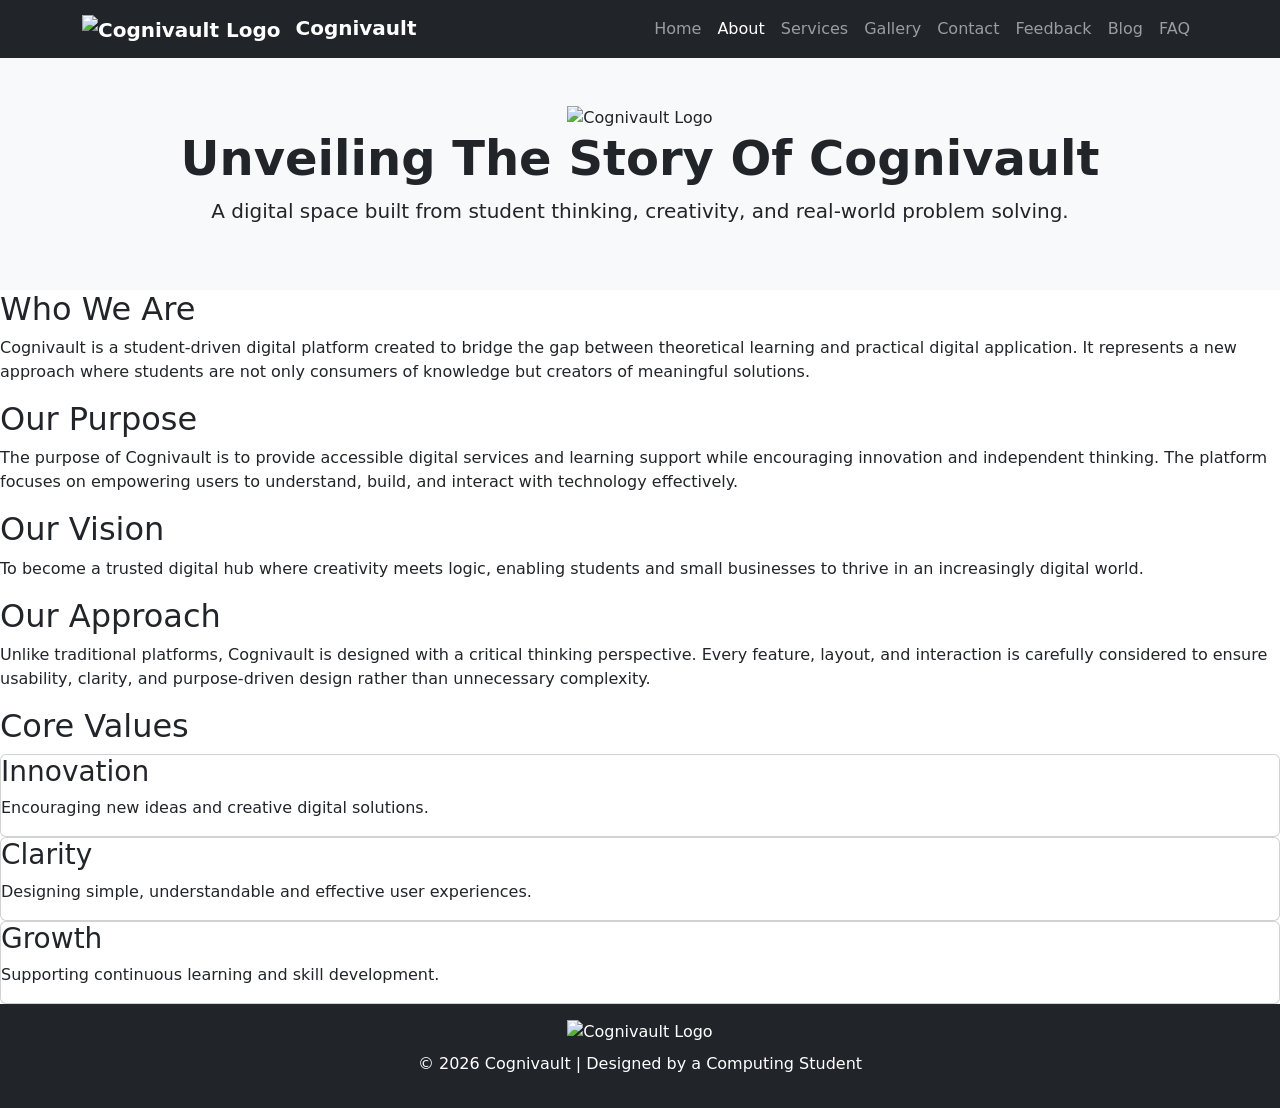
==== about.html @ 47ba243a "Uploaded website files Initial website upload" ====
<!DOCTYPE html> 

<html lang="en"> 

<head> 

    <meta charset="UTF-8"> 

    <meta name="viewport" content="width=device-width, initial-scale=1.0"> 

    <title>About Cognivault | Shaping Digital Futures</title>
    
    <!--Bootsrap CSS-->
    <link rel="stylesheet" href="https://cdn.jsdelivr.net/npm/bootstrap@5.3.2/dist/css/bootstrap.min.css">

    <!--Custom CSS-->
    <link rel="stylesheet" href="css/styles.css"> 

    <!--Google fonts-->
    <link rel="stylesheet" href="https://fonts.googleapis.com/css2?family=Poppins:wght@300;500;700&display=swap"> 

</head> 

<body> 

    <!-- NAVIGATION --> 
<nav class="navbar navbar-expand-lg navbar-dark bg-dark"> 

  <div class="container"> 
      
    <!--Logo+Brand-->
    <a class="navbar-brand fw-bold" href=index.html>
      <img src="images/logo.png" alt="Cognivault Logo" width="40" height="40" class="me-2"> 
      Cognivault
    </a>
    
    <!--Toggler-->
    <button class="navbar-toggler" type="button" data-bs-toggle="collapse" data-bs-target="#navMenu"> 

      <span class="navbar-toggler-icon"></span> 

    </button>
      
    <!--Links-->
    <div class="collapse navbar-collapse" id="navMenu" > 

      <ul class="navbar-nav ms-auto"> 

        <li class="nav-item"><a class="nav-link" href="index.html">Home</a></li> 

        <li class="nav-item"><a class="nav-link active" href="about.html">About</a></li> 

        <li class="nav-item"><a class="nav-link" href="services.html">Services</a></li> 

        <li class="nav-item"><a class="nav-link" href="gallery.html">Gallery</a></li> 

        <li class="nav-item"><a class="nav-link" href="contact.html">Contact</a></li> 

        <li class="nav-item"><a class="nav-link" href="feedback.html">Feedback</a></li> 
          
        <li class="nav-item"><a class="nav-link" href="blog.html">Blog</a></li>
          
        <li class="nav-item"><a class="nav-link" href="faq.html">FAQ</a></li> 

      </ul> 

    </div> 

  </div> 

</nav> 
 
    <!-- ABOUT HERO --> 

  <section class="hero text-center py-5 bg-light"> 
      
            <img src="images/logo.png" alt="Cognivault Logo" width="300" height="300" loading="lazy">

        <div class="container"> 

            <h2 class="display-5 fw-bold">Unveiling The Story Of Cognivault</h2> 

            <p class="lead">A digital space built from student thinking, creativity, and real-world problem solving.</p> 

        </div> 

    </section> 

 

    <!-- MAIN ABOUT CONTENT --> 

    <section class="about-preview"> 

        <h2>Who We Are</h2> 

        <p> 

            Cognivault is a student-driven digital platform created to bridge the gap between  

            theoretical learning and practical digital application. It represents a new approach  

            where students are not only consumers of knowledge but creators of meaningful solutions. 

        </p> 

 

        <h2>Our Purpose</h2> 

        <p> 

            The purpose of Cognivault is to provide accessible digital services and learning  

            support while encouraging innovation and independent thinking. The platform focuses  

            on empowering users to understand, build, and interact with technology effectively. 

        </p> 

 

        <h2>Our Vision</h2> 

        <p> 

            To become a trusted digital hub where creativity meets logic, enabling students  

            and small businesses to thrive in an increasingly digital world. 

        </p> 

 

        <h2>Our Approach</h2> 

        <p> 

            Unlike traditional platforms, Cognivault is designed with a critical thinking  

            perspective. Every feature, layout, and interaction is carefully considered to  

            ensure usability, clarity, and purpose-driven design rather than unnecessary complexity. 

        </p> 

    </section> 

 

    <!-- VALUES SECTION --> 

    <section class="services-preview"> 

        <h2>Core Values</h2> 

 

        <div class="services-container"> 

            <div class="card"> 

                <h3>Innovation</h3> 

                <p>Encouraging new ideas and creative digital solutions.</p> 

            </div> 

 

            <div class="card"> 

                <h3>Clarity</h3> 

                <p>Designing simple, understandable and effective user experiences.</p> 

            </div> 

 

            <div class="card"> 

                <h3>Growth</h3> 

                <p>Supporting continuous learning and skill development.</p> 

            </div> 

        </div> 

    </section> 

 
    <!-- FOOTER -->
      <footer class="bg-dark text-white text-center py-3">
       <img src="images/logo.png" alt="Cognivault Logo" width="40" height="40" class="mb-2" loading="lazy">
       <p>&copy; 2026 Cognivault | Designed by a Computing Student</p> 
      </footer>

    <!--Bootstrap JS Bundle-->
    <script src="https://cdn.jsdelivr.net/npm/bootstrap@5.3.2/dist/js/bootstrap.bundle.min.js"></script>
     
    <!--Javascript link-->
    <script src="js/script.js"></script>

</body> 

</html>
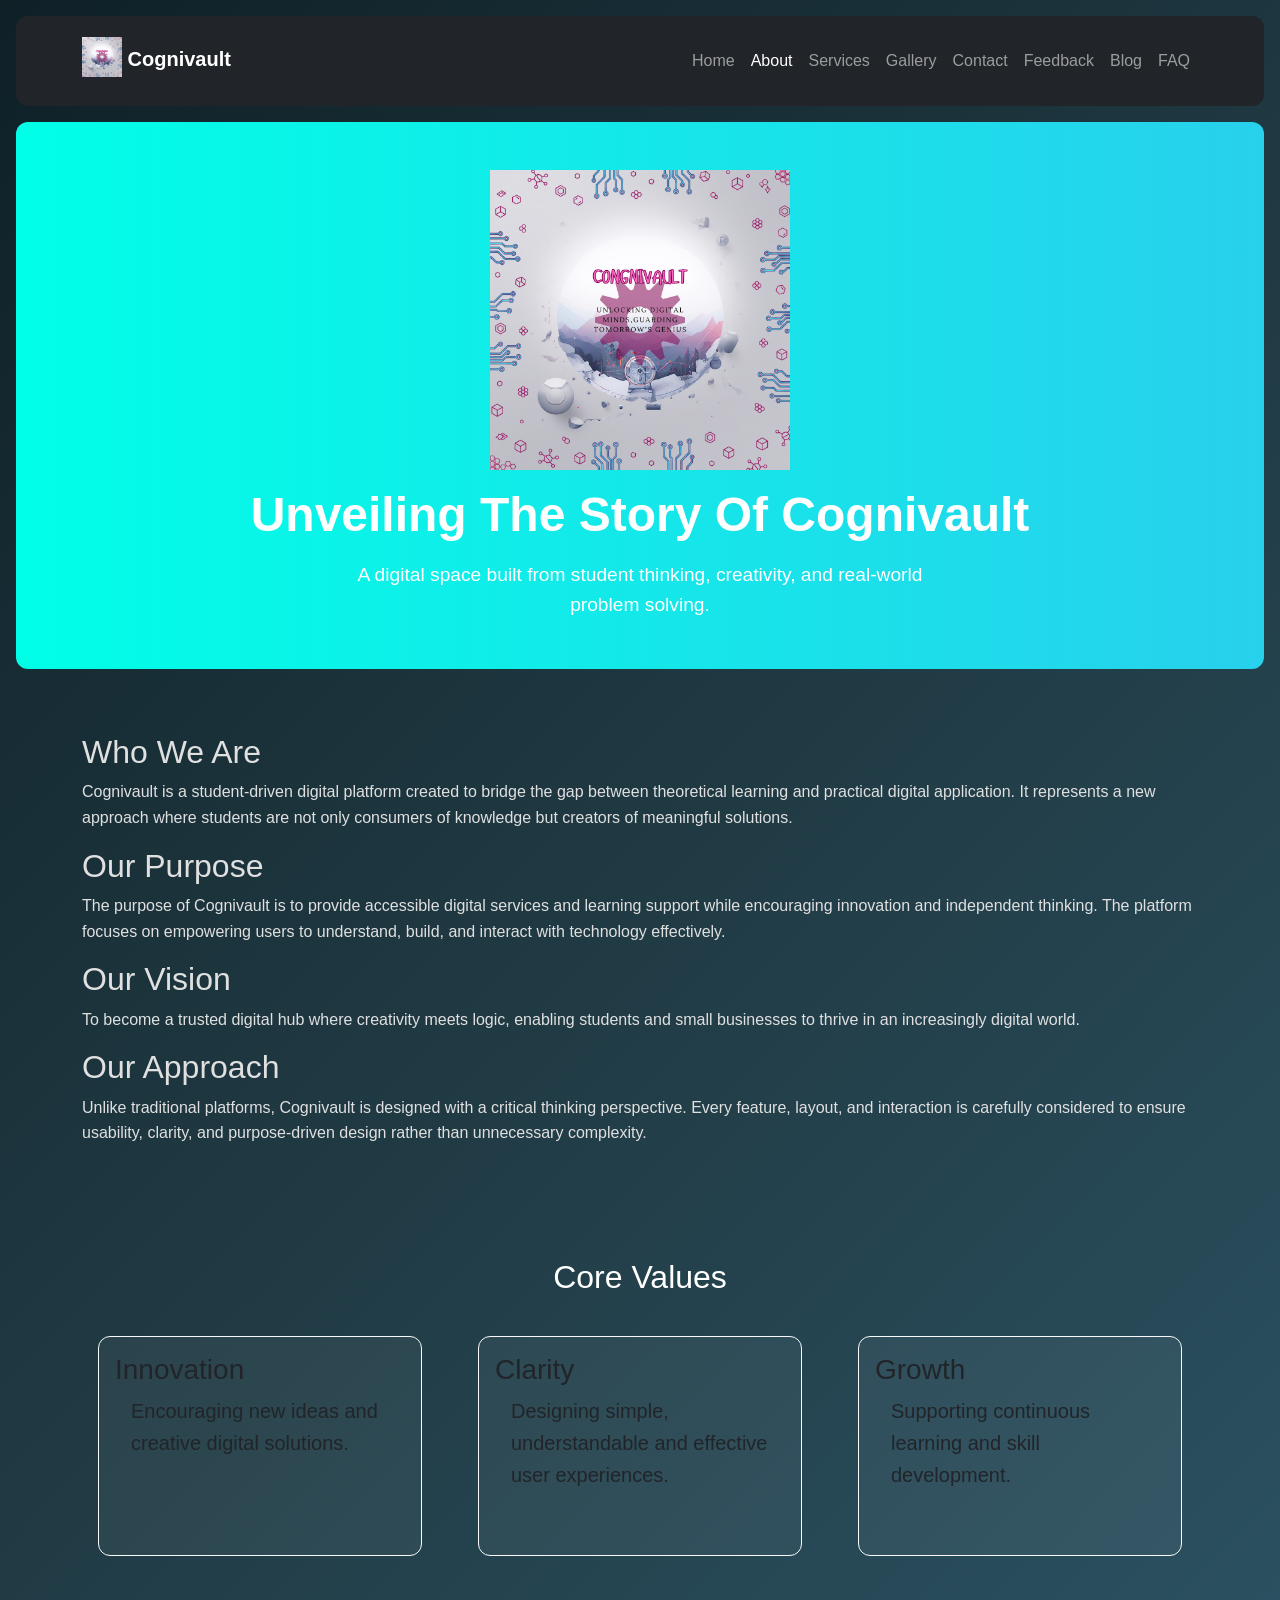
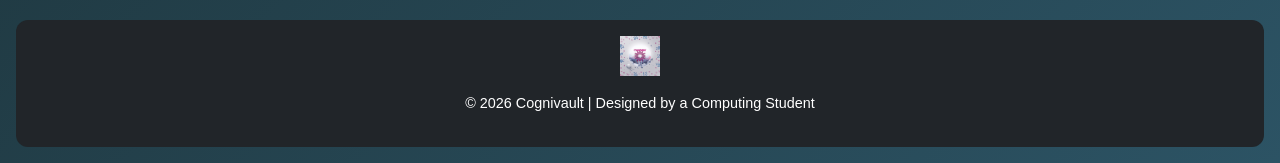
==== commit 3b262e20: "Uploaded complete project files Includes index.html, about.html, contact.html, feedback.html, blog.h" ====
--- a/about.html
+++ b/about.html
@@ -30,7 +30,7 @@
       
     <!--Logo+Brand-->
     <a class="navbar-brand fw-bold" href=index.html>
-      <img src="images/logo.png" alt="Cognivault Logo" width="40" height="40" class="me-2"> 
+      <img src="images/logo.png" alt="Cognivault Logo" class="img-fluid mb-2" style="max-width:40px;"> 
       Cognivault
     </a>
     
@@ -74,13 +74,13 @@
 
   <section class="hero text-center py-5 bg-light"> 
       
-            <img src="images/logo.png" alt="Cognivault Logo" width="300" height="300" loading="lazy">
+            <img src="images/logo.png" alt="Cognivault Logo" class="img-fluid mb-3" style="max-width:300px;" loading="lazy;">
 
         <div class="container"> 
 
-            <h2 class="display-5 fw-bold">Unveiling The Story Of Cognivault</h2> 
+            <h1 class="display-5 fw-bold mb-3">Unveiling The Story Of Cognivault</h1> 
 
-            <p class="lead">A digital space built from student thinking, creativity, and real-world problem solving.</p> 
+            <p class="lead px-3">A digital space built from student thinking, creativity, and real-world problem solving.</p> 
 
         </div> 
 
@@ -90,8 +90,8 @@
 
     <!-- MAIN ABOUT CONTENT --> 
 
-    <section class="about-preview"> 
-
+    <section class="about-preview py-5"> 
+      <div class="container">
         <h2>Who We Are</h2> 
 
         <p> 
@@ -102,7 +102,8 @@
 
             where students are not only consumers of knowledge but creators of meaningful solutions. 
 
-        </p> 
+        </p>
+                    
 
  
 
@@ -143,64 +144,54 @@
             ensure usability, clarity, and purpose-driven design rather than unnecessary complexity. 
 
         </p> 
-
-    </section> 
-
- 
-
+      </div>
+    </section>
+    
     <!-- VALUES SECTION --> 
-
-    <section class="services-preview"> 
-
-        <h2>Core Values</h2> 
-
- 
-
-        <div class="services-container"> 
-
-            <div class="card"> 
-
+    <section class="about-preview py-5"> 
+      <div class="container">
+          <h2 class="text-center mb-4 text-white">Core Values</h2> 
+          <!--(keeps white text, but now sits on navy background)-->
+          <div class="row"> 
+              
+            <!--Innovation-->
+            <div class="col-md-4 col-sm-12 mb-3"> 
+                <div class="card border-light p-3 h-100">
                 <h3>Innovation</h3> 
-
-                <p>Encouraging new ideas and creative digital solutions.</p> 
-
+                <p class="lead px-3">Encouraging new ideas and creative digital solutions.</p> 
+              </div>
             </div> 
-
- 
-
-            <div class="card"> 
-
-                <h3>Clarity</h3> 
-
-                <p>Designing simple, understandable and effective user experiences.</p> 
-
+    
+            <!--Clarity-->
+            <div class="col-md-4 col-sm-12 mb-3"> 
+                <div class="card border-light p-3 h-100">
+               <h3>Clarity</h3> 
+               <p class="lead px-3">Designing simple, understandable and effective user experiences.</p> 
+              </div>
             </div> 
-
- 
-
-            <div class="card"> 
-
-                <h3>Growth</h3> 
-
-                <p>Supporting continuous learning and skill development.</p> 
-
-            </div> 
-
-        </div> 
-
-    </section> 
+            
+            <!--Growth-->
+            <div class="col-md-4 col-sm-12 mb-3"> 
+                <div class="card border-light p-3 h-100">
+               <h3>Growth</h3> 
+                  <p class="lead px-3">Supporting continuous learning and skill development.</p>
+              </div>
+            </div>
+            </div>
+          </div>
+    </section>
 
  
     <!-- FOOTER -->
       <footer class="bg-dark text-white text-center py-3">
-       <img src="images/logo.png" alt="Cognivault Logo" width="40" height="40" class="mb-2" loading="lazy">
+            <img src="images/logo.png" alt="Cognivault Logo" class="img-fluid mb-3" loading="lazy" style="max-width:40px;">
        <p>&copy; 2026 Cognivault | Designed by a Computing Student</p> 
       </footer>
 
     <!--Bootstrap JS Bundle-->
     <script src="https://cdn.jsdelivr.net/npm/bootstrap@5.3.2/dist/js/bootstrap.bundle.min.js"></script>
      
-    <!--Javascript link-->
+    <!--Custom JS-->
     <script src="js/script.js"></script>
 
 </body> 
--- a/css/styles.css
+++ b/css/styles.css
@@ -0,0 +1,239 @@
+/* GLOBAL RESET & BASE */ 
+
+{ 
+
+    Margin: 0; 
+
+    Padding: 0; 
+
+    Box-sizing: border-box; 
+
+} 
+
+Body { 
+
+    Font-family: ‘Poppins’, sans-serif; 
+
+    Background: linear-gradient(135deg, #0f2027, #203a43, #2c5364); 
+
+    Color: #e0e0e0; 
+
+    Line-height: 1.6; 
+
+} 
+
+ 
+
+/* NAVBAR – Glassmorphism */ 
+
+.navbar { 
+
+    Display: flex; 
+
+    Justify-content: space-between; 
+
+    Align-items: center; 
+
+    Background: rgba(255, 255, 255, 0.05); 
+
+    Backdrop-filter: blur(10px); 
+
+    Padding: 1rem 2rem; 
+
+    Border-radius: 12px; 
+
+    Margin: 1rem; 
+
+} 
+
+.logo { 
+
+    Font-weight: 700; 
+
+    Color: #00ffe7; 
+
+    Text-shadow: 0 0 10px #00ffe7; 
+
+} 
+
+.nav-links { 
+
+    List-style: none; 
+
+    Display: flex; 
+
+    Gap: 1.5rem; 
+
+} 
+
+.nav-links a { 
+
+    Color: #fff; 
+
+    Text-decoration: none; 
+
+    Position: relative; 
+
+} 
+
+.nav-links a::after { 
+
+    Content: ‘’; 
+
+    Position: absolute; 
+
+    Width: 0%; 
+
+    Height: 2px; 
+
+    Bottom: -4px; 
+
+    Left: 0; 
+
+    Background: #00ffe7; 
+
+    Transition: width 0.3s ease; 
+
+} 
+
+.nav-links a:hover::after { 
+
+    Width: 100%; 
+
+} 
+
+ 
+
+/* HERO SECTION – Animated Gradient */ 
+
+.hero { 
+
+    Text-align: center; 
+
+    Padding: 6rem 2rem; 
+
+    Background: linear-gradient(270deg, #ff6ec4, #7873f5, #00ffe7); 
+
+    Background-size: 600% 600%; 
+
+    Animation: gradientShift 12s ease infinite; 
+
+    Color: #fff; 
+
+    Border-radius: 12px; 
+
+    Margin: 1rem; 
+
+} 
+
+@keyframes gradientShift { 
+
+    0% { background-position: 0% 50%; } 
+
+    50% { background-position: 100% 50%; } 
+
+    100% { background-position: 0% 50%; } 
+
+} 
+
+.hero h2 { 
+
+    Font-size: 3rem; 
+
+    Margin-bottom: 1rem; 
+
+    Text-shadow: 0 0 15px rgba(0,0,0,0.5); 
+
+} 
+
+.hero p { 
+
+    Font-size: 1.2rem; 
+
+    Max-width: 600px; 
+
+    Margin: auto; 
+
+} 
+
+ 
+
+/* CARDS – Neon Glow */ 
+
+.card { 
+
+    Background: rgba(255, 255, 255, 0.05); 
+
+    Border-radius: 12px; 
+
+    Padding: 2rem; 
+
+    Margin: 1rem; 
+
+    Transition: transform 0.3s ease, box-shadow 0.3s ease; 
+
+} 
+
+.card:hover { 
+
+    Transform: translateY(-10px); 
+
+    Box-shadow: 0 0 20px #00ffe7;
+
+} 
+
+ 
+
+/* BUTTONS – Futuristic Glow */ 
+
+.btn { 
+
+    Display: inline-block; 
+
+    Background: #00ffe7; 
+
+    Color: #111; 
+
+    Padding: 0.8rem 1.5rem; 
+
+    Border-radius: 30px; 
+
+    Text-decoration: none; 
+
+    Font-weight: 600; 
+
+    Transition: all 0.3s ease; 
+
+} 
+
+.btn:hover { 
+
+    Background: #ff6ec4; 
+
+    Color: #fff; 
+
+    Box-shadow: 0 0 15px #ff6ec4; 
+
+} 
+
+ 
+
+/* FOOTER */ 
+
+Footer { 
+
+    Text-align: center; 
+
+    Padding: 2rem; 
+
+    Background: rgba(255, 255, 255, 0.05); 
+
+    Backdrop-filter: blur(10px); 
+
+    Border-radius: 12px; 
+
+    Margin: 1rem; 
+
+    Font-size: 0.9rem; 
+
+} 
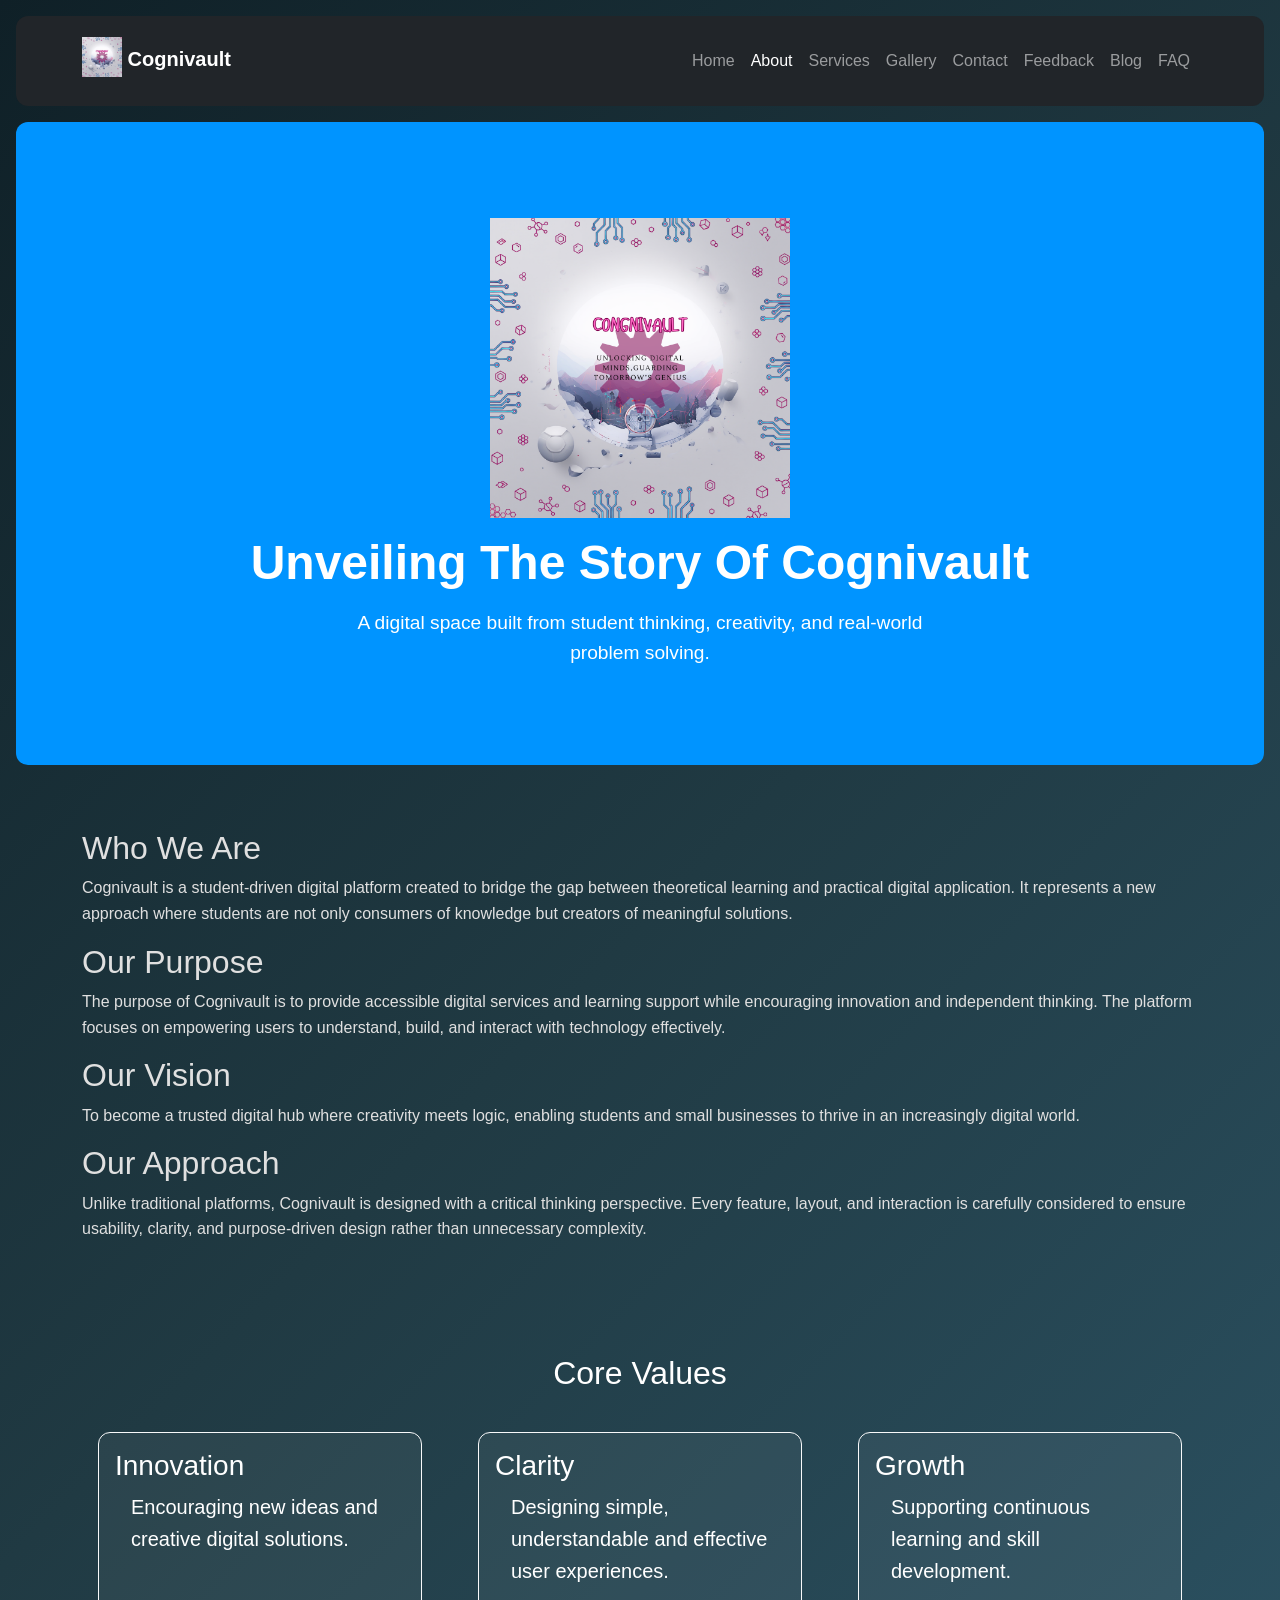
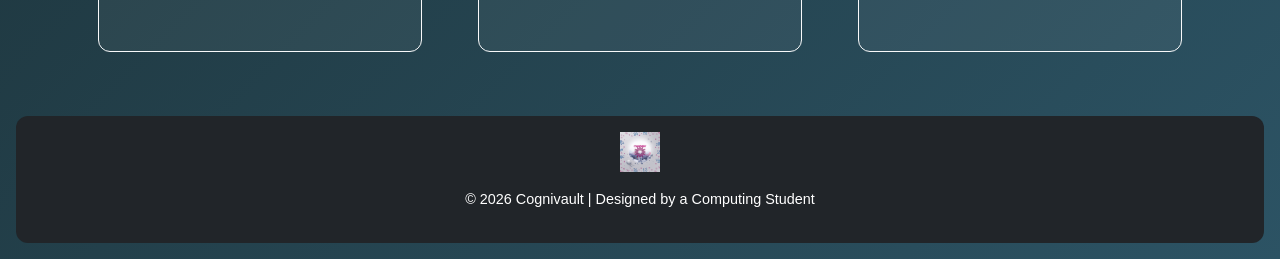
==== commit e626429e: "Update about.html" ====
--- a/about.html
+++ b/about.html
@@ -72,7 +72,7 @@
  
     <!-- ABOUT HERO --> 
 
-  <section class="hero text-center py-5 bg-light"> 
+  <section class="hero text-center"> 
       
             <img src="images/logo.png" alt="Cognivault Logo" class="img-fluid mb-3" style="max-width:300px;" loading="lazy;">
 
@@ -196,4 +196,4 @@
 
 </body> 
 
-</html> +</html> 
--- a/css/styles.css
+++ b/css/styles.css
@@ -1,6 +1,6 @@
 /* GLOBAL RESET & BASE */ 
 
-{ 
+*{ 
 
     Margin: 0; 
 
@@ -104,7 +104,7 @@
 
  
 
-/* HERO SECTION – Animated Gradient */ 
+/* HERO SECTION */ 
 
 .hero { 
 
@@ -112,122 +112,109 @@
 
     Padding: 6rem 2rem; 
 
-    Background: linear-gradient(270deg, #ff6ec4, #7873f5, #00ffe7); 
-
-    Background-size: 600% 600%; 
-
-    Animation: gradientShift 12s ease infinite; 
+    Background: #0094ff; /*bright blue background*/
+
+    Color: #ffffff; /*white text*/
+
+    Border-radius: 12px; 
+
+    Margin: 1rem; 
+
+}
+
+.hero h2 { 
+
+    Font-size: 3rem; 
+
+    Margin-bottom: 1rem; 
+
+    Text-shadow: 0 0 15px rgba(0,0,0,0.5); 
+
+} 
+
+.hero p { 
+
+    Font-size: 1.2rem; 
+
+    Max-width: 600px; 
+
+    Margin: auto; 
+
+} 
+
+ 
+
+/* CARDS – Neon Glow */ 
+
+.card { 
+
+    Background: rgba(255, 255, 255, 0.05) ; 
+
+    Border-radius: 12px; 
+
+    Padding: 2rem; 
+
+    Margin: 1rem; 
+
+    Transition: transform 0.3s ease, box-shadow 0.3s ease; 
+
+    Color: #FFFFFF; /*white text inside cards*/
+} 
+
+.card:hover { 
+
+    Transform: translateY(-10px); 
+
+    Box-shadow: 0 0 20px #00ffe7;
+
+} 
+
+ 
+
+/* BUTTONS – Futuristic Glow */ 
+
+.btn { 
+
+    Display: inline-block; 
+
+    Background: #00ffe7; 
+
+    Color: #111; 
+
+    Padding: 0.8rem 1.5rem; 
+
+    Border-radius: 30px; 
+
+    Text-decoration: none; 
+
+    Font-weight: 600; 
+
+    Transition: all 0.3s ease; 
+
+} 
+
+.btn:hover { 
+
+    Background: #ff6ec4; 
 
     Color: #fff; 
 
-    Border-radius: 12px; 
-
-    Margin: 1rem; 
-
-} 
-
-@keyframes gradientShift { 
-
-    0% { background-position: 0% 50%; } 
-
-    50% { background-position: 100% 50%; } 
-
-    100% { background-position: 0% 50%; } 
-
-} 
-
-.hero h2 { 
-
-    Font-size: 3rem; 
-
-    Margin-bottom: 1rem; 
-
-    Text-shadow: 0 0 15px rgba(0,0,0,0.5); 
-
-} 
-
-.hero p { 
-
-    Font-size: 1.2rem; 
-
-    Max-width: 600px; 
-
-    Margin: auto; 
-
-} 
-
- 
-
-/* CARDS – Neon Glow */ 
-
-.card { 
+    Box-shadow: 0 0 15px #ff6ec4; 
+
+} 
+
+ 
+
+/* FOOTER */ 
+
+Footer { 
+
+    Text-align: center; 
+
+    Padding: 2rem; 
 
     Background: rgba(255, 255, 255, 0.05); 
 
-    Border-radius: 12px; 
-
-    Padding: 2rem; 
-
-    Margin: 1rem; 
-
-    Transition: transform 0.3s ease, box-shadow 0.3s ease; 
-
-} 
-
-.card:hover { 
-
-    Transform: translateY(-10px); 
-
-    Box-shadow: 0 0 20px #00ffe7;
-
-} 
-
- 
-
-/* BUTTONS – Futuristic Glow */ 
-
-.btn { 
-
-    Display: inline-block; 
-
-    Background: #00ffe7; 
-
-    Color: #111; 
-
-    Padding: 0.8rem 1.5rem; 
-
-    Border-radius: 30px; 
-
-    Text-decoration: none; 
-
-    Font-weight: 600; 
-
-    Transition: all 0.3s ease; 
-
-} 
-
-.btn:hover { 
-
-    Background: #ff6ec4; 
-
-    Color: #fff; 
-
-    Box-shadow: 0 0 15px #ff6ec4; 
-
-} 
-
- 
-
-/* FOOTER */ 
-
-Footer { 
-
-    Text-align: center; 
-
-    Padding: 2rem; 
-
-    Background: rgba(255, 255, 255, 0.05); 
-
     Backdrop-filter: blur(10px); 
 
     Border-radius: 12px; 
@@ -236,4 +223,4 @@
 
     Font-size: 0.9rem; 
 
-} +} 
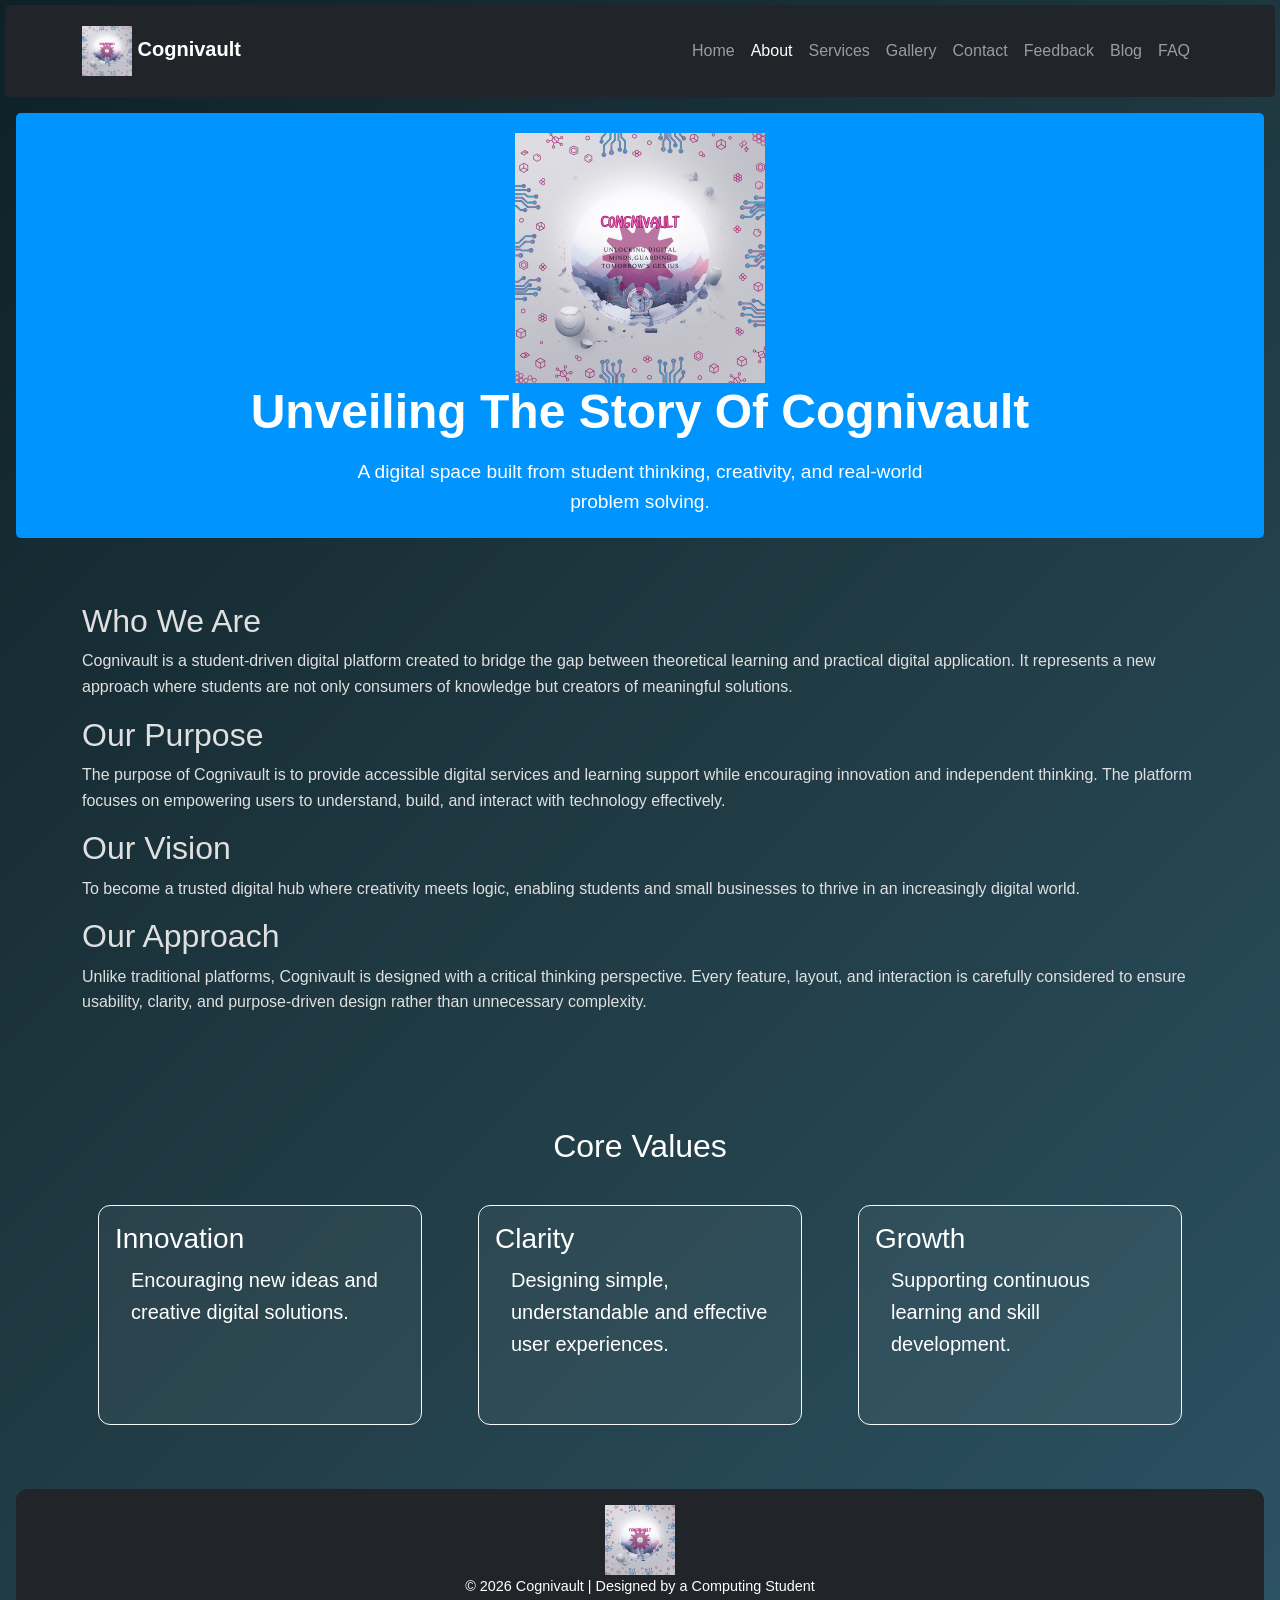
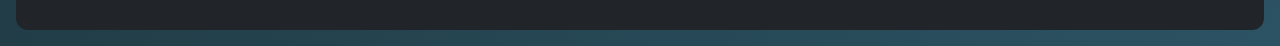
==== commit a03cada8: "Update about.html" ====
--- a/about.html
+++ b/about.html
@@ -30,7 +30,7 @@
       
     <!--Logo+Brand-->
     <a class="navbar-brand fw-bold" href=index.html>
-      <img src="images/logo.png" alt="Cognivault Logo" class="img-fluid mb-2" style="max-width:40px;"> 
+      <img src="./images/logo.png" alt="Cognivault Logo" class="nav-logo" loading="lazy"> 
       Cognivault
     </a>
     
@@ -74,7 +74,7 @@
 
   <section class="hero text-center"> 
       
-            <img src="images/logo.png" alt="Cognivault Logo" class="img-fluid mb-3" style="max-width:300px;" loading="lazy;">
+            <img src="./images/logo.png" alt="Cognivault Logo" class="hero-logo" loading="lazy">
 
         <div class="container"> 
 
@@ -184,7 +184,7 @@
  
     <!-- FOOTER -->
       <footer class="bg-dark text-white text-center py-3">
-            <img src="images/logo.png" alt="Cognivault Logo" class="img-fluid mb-3" loading="lazy" style="max-width:40px;">
+            <img src="./images/logo.png" alt="Cognivault Logo" class="footer-logo" loading="lazy">
        <p>&copy; 2026 Cognivault | Designed by a Computing Student</p> 
       </footer>
 
--- a/css/styles.css
+++ b/css/styles.css
@@ -1,104 +1,114 @@
 /* GLOBAL RESET & BASE */ 
 
-*{ 
-
-    Margin: 0; 
-
-    Padding: 0; 
-
-    Box-sizing: border-box; 
-
-} 
-
-Body { 
-
-    Font-family: ‘Poppins’, sans-serif; 
-
-    Background: linear-gradient(135deg, #0f2027, #203a43, #2c5364); 
-
-    Color: #e0e0e0; 
-
-    Line-height: 1.6; 
-
-} 
-
- 
-
-/* NAVBAR – Glassmorphism */ 
+* { 
+
+    margin: 0; 
+
+    padding: 0; 
+
+    box-sizing: border-box; 
+
+} 
+
+ 
+
+body { 
+
+    font-family: 'Poppins', sans-serif; 
+
+    background: linear-gradient(135deg, #0f2027, #203a43, #2c5364); 
+
+    color: #e0e0e0; 
+
+    line-height: 1.6; 
+
+} 
+
+ 
+
+/* NAVBAR - Glassmorphism */ 
 
 .navbar { 
 
-    Display: flex; 
-
-    Justify-content: space-between; 
-
-    Align-items: center; 
-
-    Background: rgba(255, 255, 255, 0.05); 
-
-    Backdrop-filter: blur(10px); 
-
-    Padding: 1rem 2rem; 
-
-    Border-radius: 12px; 
-
-    Margin: 1rem; 
-
-} 
-
-.logo { 
-
-    Font-weight: 700; 
-
-    Color: #00ffe7; 
-
-    Text-shadow: 0 0 10px #00ffe7; 
-
-} 
+    display: flex; 
+
+    justify-content: space-between; 
+
+    align-items: center; 
+
+    background: rgba(255, 255, 255, 0.1); 
+
+    backdrop-filter: blur(10px); 
+
+    padding: 1rem 2rem; 
+
+    border-radius: 5px; 
+
+    margin: 5px; 
+
+} 
+
+ 
+
+.nav-logo { 
+
+    max-width: 50px;   /* default small logo for navbar */ 
+
+    height: auto; 
+
+} 
+
+ 
 
 .nav-links { 
 
-    List-style: none; 
-
-    Display: flex; 
-
-    Gap: 1.5rem; 
-
-} 
+    list-style: none; 
+
+    display: flex; 
+
+    gap: 1.5rem; 
+
+} 
+
+ 
 
 .nav-links a { 
 
-    Color: #fff; 
-
-    Text-decoration: none; 
-
-    Position: relative; 
-
-} 
+    color: #fff; 
+
+    text-decoration: none; 
+
+    position: relative; 
+
+} 
+
+ 
 
 .nav-links a::after { 
 
-    Content: ‘’; 
-
-    Position: absolute; 
-
-    Width: 0%; 
-
-    Height: 2px; 
-
-    Bottom: -4px; 
-
-    Left: 0; 
-
-    Background: #00ffe7; 
-
-    Transition: width 0.3s ease; 
-
-} 
+    content: ''; 
+
+    position: absolute; 
+
+    width: 0%; 
+
+    height: 2px; 
+
+    bottom: -4px; 
+
+    left: 0; 
+
+    background: #00ffe7; 
+
+    transition: width 0.3s ease; 
+
+} 
+
+ 
 
 .nav-links a:hover::after { 
 
-    Width: 100%; 
+    width: 100%; 
 
 } 
 
@@ -108,98 +118,129 @@
 
 .hero { 
 
-    Text-align: center; 
-
-    Padding: 6rem 2rem; 
-
-    Background: #0094ff; /*bright blue background*/
-
-    Color: #ffffff; /*white text*/
-
-    Border-radius: 12px; 
-
-    Margin: 1rem; 
-
-}
+    text-align: center; 
+
+    padding: 20px 10px; 
+
+    background: #0094ff; /* bright blue background */ 
+
+    color: #ffffff;      /* white text */ 
+
+    border-radius: 5px; 
+
+    margin: 1rem; 
+
+} 
+
+ 
+
+.hero-logo { 
+
+    max-width: 250px;  /* default hero logo size */ 
+
+    height: auto; 
+
+} 
+
+ 
+
+@media (max-width: 768px) { 
+
+    .hero-logo { 
+
+        max-width: 150px;  /* smaller hero logo on mobile */ 
+
+    } 
+
+} 
+
+ 
 
 .hero h2 { 
 
-    Font-size: 3rem; 
-
-    Margin-bottom: 1rem; 
-
-    Text-shadow: 0 0 15px rgba(0,0,0,0.5); 
-
-} 
+    font-size: 3rem; 
+
+    margin-bottom: 1rem; 
+
+    text-shadow: 0 0 10px rgba(0,0,0,0.5); 
+
+} 
+
+ 
 
 .hero p { 
 
-    Font-size: 1.2rem; 
-
-    Max-width: 600px; 
-
-    Margin: auto; 
-
-} 
-
- 
-
-/* CARDS – Neon Glow */ 
+    font-size: 1.2rem; 
+
+    max-width: 600px; 
+
+    margin: auto; 
+
+} 
+
+ 
+
+/* BUTTONS - Futuristic Glow */ 
+
+.btn { 
+
+    display: inline-block; 
+
+    background: #08ffe7; 
+
+    color: #111; 
+
+    padding: 0.8rem 1.5rem; 
+
+    border-radius: 30px; 
+
+    text-decoration: none; 
+
+    font-weight: 600; 
+
+    transition: all 0.3s ease; 
+
+} 
+
+ 
+
+.btn:hover { 
+
+    background: #ff6ec4; 
+
+    color: #fff; 
+
+    box-shadow: 0 0 15px #ff6ec4; 
+
+} 
+
+ 
+
+/* CARDS */ 
 
 .card { 
 
-    Background: rgba(255, 255, 255, 0.05) ; 
-
-    Border-radius: 12px; 
-
-    Padding: 2rem; 
-
-    Margin: 1rem; 
-
-    Transition: transform 0.3s ease, box-shadow 0.3s ease; 
-
-    Color: #FFFFFF; /*white text inside cards*/
-} 
+    background: rgba(255, 255, 255, 0.05); 
+
+    border-radius: 12px; 
+
+    padding: 2rem; 
+
+    margin: 1rem; 
+
+    transition: transform 0.3s ease, box-shadow 0.3s ease; 
+
+    color: #ffffff; /* white text inside cards */ 
+
+} 
+
+ 
 
 .card:hover { 
 
-    Transform: translateY(-10px); 
-
-    Box-shadow: 0 0 20px #00ffe7;
-
-} 
-
- 
-
-/* BUTTONS – Futuristic Glow */ 
-
-.btn { 
-
-    Display: inline-block; 
-
-    Background: #00ffe7; 
-
-    Color: #111; 
-
-    Padding: 0.8rem 1.5rem; 
-
-    Border-radius: 30px; 
-
-    Text-decoration: none; 
-
-    Font-weight: 600; 
-
-    Transition: all 0.3s ease; 
-
-} 
-
-.btn:hover { 
-
-    Background: #ff6ec4; 
-
-    Color: #fff; 
-
-    Box-shadow: 0 0 15px #ff6ec4; 
+    transform: translateY(-10px); 
+
+    box-shadow: 0 0 50px #0094ff; 
 
 } 
 
@@ -207,20 +248,30 @@
 
 /* FOOTER */ 
 
-Footer { 
-
-    Text-align: center; 
-
-    Padding: 2rem; 
-
-    Background: rgba(255, 255, 255, 0.05); 
-
-    Backdrop-filter: blur(10px); 
-
-    Border-radius: 12px; 
-
-    Margin: 1rem; 
-
-    Font-size: 0.9rem; 
-
-} 
+footer { 
+
+    text-align: center; 
+
+    padding: 2rem; 
+
+    background: rgba(255, 255, 255, 0.05); 
+
+    backdrop-filter: blur(10px); 
+
+    border-radius: 12px; 
+
+    margin: 1rem; 
+
+    font-size: 0.9rem; 
+
+} 
+
+ 
+
+.footer-logo { 
+
+    max-width: 70px;   /* default footer logo size */ 
+
+    height: auto; 
+
+} 
